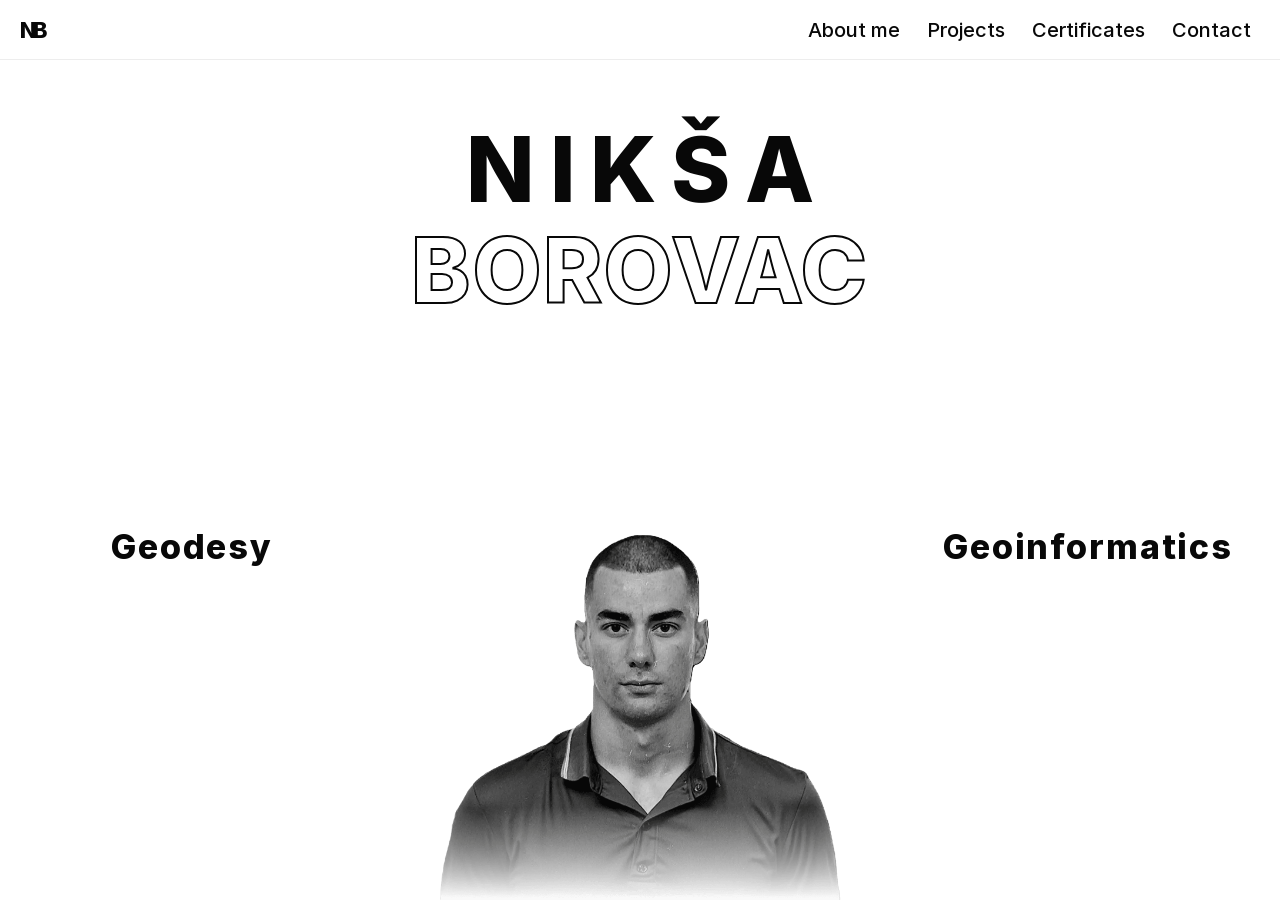
==== index.html @ ad5f1c66 "Nikša Borovac Portfolio" ====
<!doctype html>
<html lang="en">
<head>
  <meta charset="utf-8">
  <meta name="viewport" content="width=device-width, initial-scale=1">
  <meta name="description" content="Geodesy, surveying, hydrography and geoinformatics. The portfolio of Nikša Borovac.">
  <meta name="theme-color" content="#ffffff">
  <meta property="og:title" content="Nikša Borovac">
  <meta property="og:description" content="Geodesy, surveying, hydrography and geoinformatics. The portfolio of Nikša Borovac.">
  <meta property="og:type" content="website">
  <title>Nikša Borovac</title>
  <link rel="icon" href="./favicon.svg" type="image/svg+xml">
  <link rel="stylesheet" href="./styles.css">
  <script src="./site.js" defer></script>
</head>
<body>
<a class="skip-link" href="#main">Skip to content</a>
<header class="site-header">
  <a class="monogram" href="./" aria-label="Nikša Borovac — home">NB</a>
  <nav class="site-nav" aria-label="Main navigation"><a href="./aboutme/">About me</a> <a href="./projects/">Projects</a> <a href="./certificates/">Certificates</a> <a href="./contact/">Contact</a></nav>
</header>
<main id="main" class="home-hero">
  <h1 class="hero-name"><span class="first-name">NIKŠA</span><span class="last-name">BOROVAC</span></h1>
  <img class="hero-portrait" src="./assets/portrait.png" width="1517" height="1593" alt="Portrait of Nikša Borovac" fetchpriority="high">
  <div class="discipline discipline-left" role="img" aria-label="Geodesy, Surveying, Hydrography, GNSS, Cadastre"><div class="discipline-track" aria-hidden="true"><span>Geodesy</span><span>Surveying</span><span>Hydrography</span><span>GNSS</span><span>Cadastre</span><span>Geodesy</span></div></div>
  <div class="discipline discipline-right" role="img" aria-label="Geoinformatics, Remote Sensing, Photogrammetry, GIS, Cartography"><div class="discipline-track" aria-hidden="true"><span>Geoinformatics</span><span>Remote Sensing</span><span>Photogrammetry</span><span>GIS</span><span>Cartography</span><span>Geoinformatics</span></div></div>
</main>

</body>
</html>
---- styles.css ----
@import url('./assets/fonts.css');

:root { color-scheme: light; --ink: #080808; --muted: #686868; --line: #ededed; }
* { box-sizing: border-box; }
html { scroll-behavior: smooth; }
body { margin: 0; color: var(--ink); background: #fff; font-family: Inter, Arial, sans-serif; font-weight: 500; -webkit-font-smoothing: antialiased; }
a { color: inherit; }
button, input, textarea { font: inherit; }
button, a, input, textarea { -webkit-tap-highlight-color: transparent; }
a:focus-visible, button:focus-visible, input:focus-visible, textarea:focus-visible { outline: 2px solid #167aaf; outline-offset: 5px; }
img { display: block; max-width: 100%; height: auto; }
.skip-link { position: fixed; left: 20px; top: -70px; padding: 12px 18px; background: #080808; color: #fff; z-index: 20; }
.skip-link:focus { top: 10px; }
.site-header { height: 60px; border-bottom: 1px solid var(--line); display: flex; justify-content: space-between; align-items: center; padding: 0 29px 0 20px; gap: 25px; background: #fff; position: relative; z-index: 5; }
.monogram { font-weight: 800; letter-spacing: -.12em; text-decoration: none; font-size: 22px; padding-right: 4px; }
.site-nav { display: flex; align-items: center; gap: 27px; }
.site-nav a { font-size: 20px; line-height: 1.3; text-decoration: none; text-underline-offset: 6px; }
.site-nav a:hover, .site-nav a[aria-current='page'] { text-decoration: underline; text-decoration-thickness: 1px; }
.home-hero { position: relative; height: calc(100svh - 60px); min-height: 660px; max-height: 980px; overflow: hidden; isolation: isolate; }
.hero-name { position: absolute; top: 60px; width: 100%; text-align: center; margin: 0; font-size: 90px; font-weight: 800; line-height: 1.12; }
.hero-name span { display: block; }
.hero-name .first-name { letter-spacing: .16em; padding-left: .16em; }
.hero-name .last-name { letter-spacing: .015em; color: #fff; -webkit-text-stroke: 2px #080808; }
.hero-portrait { position: absolute; width: 446px; max-width: 58vw; bottom: 0; left: 50%; transform: translateX(-50%); z-index: 1; }
.discipline { position: absolute; top: 58%; transform: translateY(-50%); height: 1.45em; overflow: hidden; width: 30%; font-size: clamp(20px, 2.65vw, 36px); letter-spacing: .055em; font-weight: 800; line-height: 1.45; text-align: center; }
.discipline-left { left: 0; }
.discipline-right { right: 0; }
.discipline-track { display: flex; flex-direction: column; animation: disciplines 20s infinite; }
@keyframes disciplines { 0%, 14% { transform: translateY(0); } 20%, 34% { transform: translateY(-16.6667%); } 40%, 54% { transform: translateY(-33.3333%); } 60%, 74% { transform: translateY(-50%); } 80%, 94% { transform: translateY(-66.6667%); } 100% { transform: translateY(-83.3333%); } }
.about-page { max-width: 1240px; margin: 0 auto; }
.story { min-height: 610px; position: relative; display: grid; place-items: center; padding: 100px 8%; isolation: isolate; }
.story p { font-size: clamp(21px, 2.15vw, 29px); line-height: 1.65; letter-spacing: .035em; text-align: justify; max-width: 820px; margin: 0; }
.story img { position: absolute; z-index: -1; height: 360px; width: auto; object-fit: contain; opacity: .24; }
.story-second img { height: 460px; opacity: .18; }
.gallery-page { min-height: calc(100svh - 60px); display: flex; flex-direction: column; justify-content: center; overflow: hidden; padding: 70px 0 45px; }
.gallery-window { overflow-x: auto; width: 100%; }
.gallery-window:has(.is-ready) { overflow: hidden; }
.project-track { display: flex; width: max-content; padding: 10px 0; }
.project-track.is-ready { animation: gallery-scroll 70s linear infinite; }
.project-track:hover, .project-track:focus-within, .project-track.is-paused { animation-play-state: paused; }
.gallery-group { display: flex; flex-shrink: 0; gap: 40px; padding-right: 40px; margin: 0; list-style: none; }
.project-card { width: 400px; flex: 0 0 auto; }
.project-card figure { margin: 0; }
.document-preview { display: flex; justify-content: center; align-items: center; width: 100%; height: 330px; text-decoration: none; transition: opacity .2s; }
.document-preview:hover { opacity: .72; }
.document-preview img { max-height: 100%; width: 100%; height: 100%; object-fit: contain; }
.project-card figcaption { min-height: 70px; font-size: 15px; text-align: center; line-height: 1.45; padding-top: 27px; }
.gallery-controls { margin-top: 25px; display: flex; justify-content: center; gap: 18px; }
.text-button { background: none; border: none; padding: 10px; color: var(--muted); text-decoration: underline; text-underline-offset: 4px; font-size: 13px; cursor: pointer; }
@keyframes gallery-scroll { to { transform: translateX(-50%); } }
.certificates-page { max-width: 1040px; padding: 78px 35px 100px; margin: 0 auto; }
.certificate-grid { display: grid; grid-template-columns: repeat(2, minmax(0, 1fr)); gap: 100px 60px; list-style: none; padding: 0; margin: 0; }
.certificate-grid figure { margin: 0; }
.certificate-grid .document-preview { height: 275px; }
.certificate-grid figcaption { text-align: center; font-size: 20px; line-height: 1.4; margin-top: 34px; }
.contact-page { max-width: 1100px; margin: 0 auto; padding: 87px 35px 70px; }
.contact-grid { display: grid; grid-template-columns: 1fr 420px; gap: 105px; align-items: start; }
.contact-details { text-align: center; padding-top: 24px; }
.contact-details h1 { margin: 0 0 12px; font-size: 32px; font-weight: 700; }
.contact-details .intro { font-size: 18px; line-height: 1.45; letter-spacing: .035em; max-width: 390px; margin: 0 auto; }
.email-block { margin-top: 70px; font-size: 22px; letter-spacing: .03em; }
.email-block p { margin: 0 0 8px; font-weight: 700; }
.email-block a { color: #179cce; text-underline-offset: 3px; overflow-wrap: anywhere; }
.location { margin-top: 100px; font-size: 23px; letter-spacing: .03em; font-weight: 600; }
.contact-form-card { padding: 30px 32px 34px; border: 1px solid var(--ink); border-radius: 8px; }
.contact-form-card h2 { margin: 0 0 22px; font-size: 32px; font-weight: 700; letter-spacing: -.03em; }
.contact-form { display: flex; flex-direction: column; gap: 16px; }
.contact-form input, .contact-form textarea { width: 100%; background: #f5f5f5; padding: 13px 16px; border: 0; border-radius: 8px; font-size: 15px; line-height: 1.3; color: #080808; }
.contact-form textarea { resize: vertical; min-height: 120px; }
.contact-form button { background: #080808; color: #fff; border: 0; border-radius: 8px; padding: 13px 24px; font-size: 14px; font-weight: 600; cursor: pointer; }
.contact-form button:hover { background: #333; }
.form-note { margin: 2px 0 0; font-size: 12px; color: var(--muted); line-height: 1.5; }
.profile-link { display: inline-block; margin-top: 72px; font-size: 14px; text-underline-offset: 5px; }
.lightbox { border: 0; padding: 0; background: #fff; width: min(94vw, 1350px); max-width: 94vw; max-height: 94svh; overflow: auto; }
.lightbox::backdrop { background: rgb(0 0 0 / .75); }
.lightbox-top { position: sticky; top: 0; display: flex; justify-content: space-between; gap: 25px; align-items: center; padding: 14px 20px; background: #fff; border-bottom: 1px solid var(--line); z-index: 1; }
.lightbox-title { margin: 0; font-size: 15px; }
.lightbox-close { flex-shrink: 0; border: 1px solid #aaa; border-radius: 4px; background: #fff; padding: 7px 12px; cursor: pointer; }
.lightbox-image { margin: 0 auto; max-width: 100%; height: auto; }
.sr-only { position: absolute; width: 1px; height: 1px; padding: 0; margin: -1px; overflow: hidden; clip-path: inset(50%); white-space: nowrap; border: 0; }
@media (max-width: 850px) {
  .contact-grid { grid-template-columns: 1fr 1fr; gap: 40px; }
  .contact-page { padding: 65px 28px; }
  .contact-form-card { padding: 25px; }
  .contact-details .intro { font-size: 16px; }
  .email-block { font-size: 18px; }
  .location { font-size: 20px; }
  .discipline { font-size: 23px; width: 30%; }
  .home-hero { min-height: 600px; }
}
@media (max-width: 600px) {
  .site-header { height: auto; min-height: 66px; gap: 15px; padding: 18px 18px; align-items: flex-start; }
  .monogram { font-size: 21px; line-height: 1.2; }
  .site-nav { justify-content: flex-end; flex-wrap: wrap; gap: 10px 17px; }
  .site-nav a { font-size: 14px; }
  .home-hero { height: calc(100svh - 66px); min-height: 600px; max-height: 840px; }
  .hero-name { top: 65px; font-size: clamp(48px, 12vw, 72px); }
  .hero-name .last-name { -webkit-text-stroke-width: 1.4px; }
  .hero-portrait { width: 405px; max-width: 96vw; }
  .discipline { top: 46%; width: 47%; font-size: clamp(13px, 3.4vw, 19px); letter-spacing: .015em; }
  .discipline-left { left: 0; }
  .discipline-right { right: 0; }
  .story { min-height: 600px; padding: 85px 25px; }
  .story p { font-size: 21px; text-align: left; line-height: 1.65; letter-spacing: .01em; }
  .story img { height: 340px; opacity: .16; }
  .story-second img { height: 390px; }
  .gallery-page { padding-top: 65px; justify-content: flex-start; }
  .project-card { width: 78vw; }
  .gallery-group { gap: 28px; padding-right: 28px; }
  .project-card figcaption { font-size: 15px; padding-left: 10px; padding-right: 10px; }
  .document-preview { height: 350px; }
  .certificate-grid { grid-template-columns: 1fr; gap: 75px; }
  .certificates-page { padding: 60px 25px 80px; }
  .certificate-grid .document-preview { height: 320px; }
  .certificate-grid figcaption { font-size: 18px; margin-top: 24px; }
  .contact-page { padding: 50px 24px 40px; }
  .contact-grid { grid-template-columns: 1fr; gap: 50px; }
  .contact-details { padding: 0; }
  .email-block { margin-top: 38px; }
  .location { margin-top: 40px; font-size: 19px; }
  .profile-link { margin-top: 40px; }
  .lightbox-top { padding: 12px; gap: 12px; }
}
@media (prefers-reduced-motion: reduce) {
  html { scroll-behavior: auto; }
  .discipline-track, .project-track.is-ready { animation: none; }
  .gallery-window { overflow-x: auto; }
  .gallery-group[aria-hidden='true'] { display: none; }
}
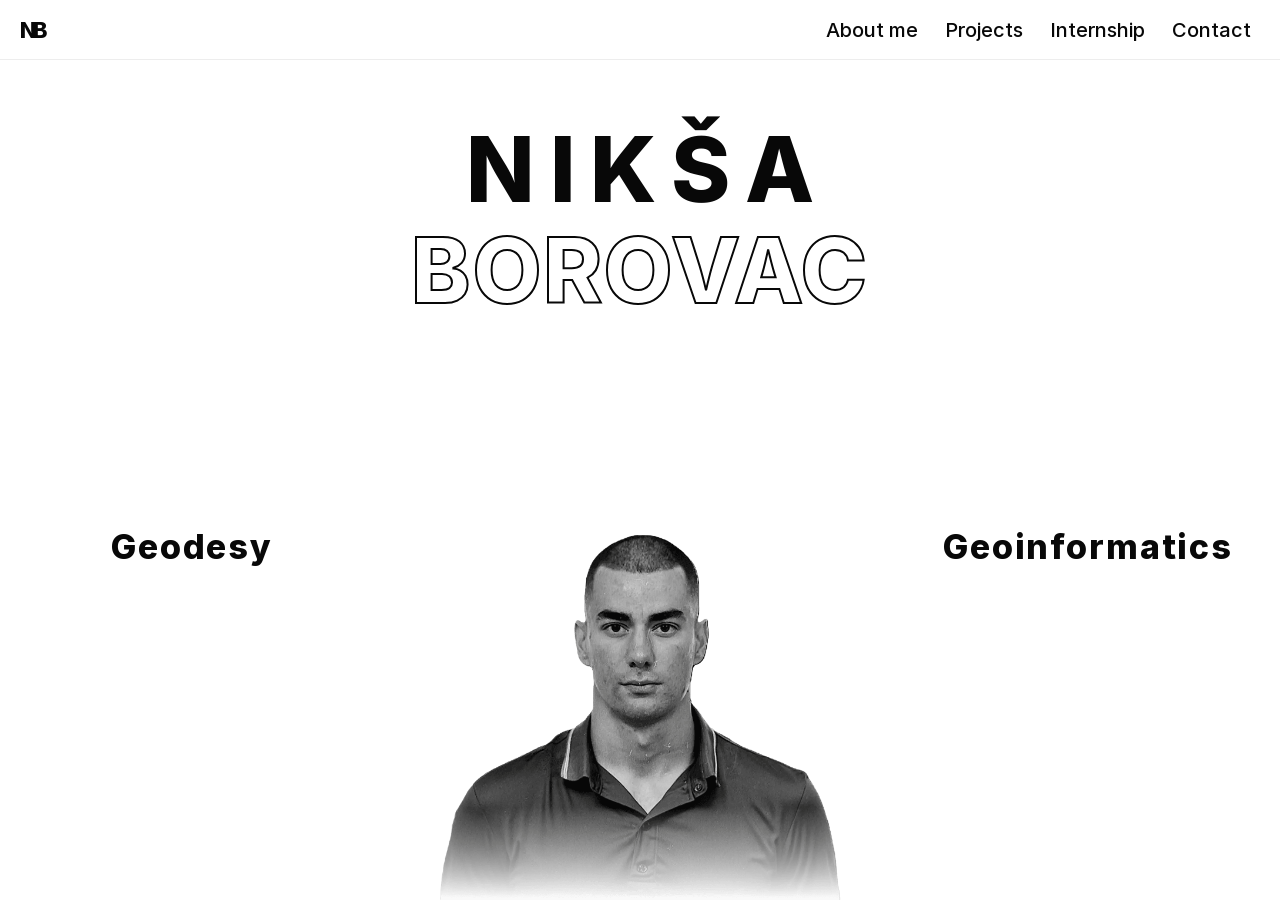
==== commit d0fec3d0: "Internship page" ====
--- a/index.html
+++ b/index.html
@@ -10,20 +10,20 @@
   <meta property="og:type" content="website">
   <title>Nikša Borovac</title>
   <link rel="icon" href="./favicon.svg" type="image/svg+xml">
-  <link rel="stylesheet" href="./styles.css">
+  <link rel="stylesheet" href="./styles.css?v=internship-1">
   <script src="./site.js" defer></script>
 </head>
 <body>
 <a class="skip-link" href="#main">Skip to content</a>
 <header class="site-header">
   <a class="monogram" href="./" aria-label="Nikša Borovac — home">NB</a>
-  <nav class="site-nav" aria-label="Main navigation"><a href="./aboutme/">About me</a> <a href="./projects/">Projects</a> <a href="./certificates/">Certificates</a> <a href="./contact/">Contact</a></nav>
+  <nav class="site-nav" aria-label="Main navigation"><a href="./aboutme/">About me</a> <a href="./projects/">Projects</a> <a href="./internship/">Internship</a> <a href="./contact/">Contact</a></nav>
 </header>
 <main id="main" class="home-hero">
   <h1 class="hero-name"><span class="first-name">NIKŠA</span><span class="last-name">BOROVAC</span></h1>
   <img class="hero-portrait" src="./assets/portrait.png" width="1517" height="1593" alt="Portrait of Nikša Borovac" fetchpriority="high">
-  <div class="discipline discipline-left" role="img" aria-label="Geodesy, Surveying, Hydrography, GNSS, Cadastre"><div class="discipline-track" aria-hidden="true"><span>Geodesy</span><span>Surveying</span><span>Hydrography</span><span>GNSS</span><span>Cadastre</span><span>Geodesy</span></div></div>
-  <div class="discipline discipline-right" role="img" aria-label="Geoinformatics, Remote Sensing, Photogrammetry, GIS, Cartography"><div class="discipline-track" aria-hidden="true"><span>Geoinformatics</span><span>Remote Sensing</span><span>Photogrammetry</span><span>GIS</span><span>Cartography</span><span>Geoinformatics</span></div></div>
+  <div class="discipline discipline-left" role="img" aria-label="Geodesy, Surveying, Hydrography, GNSS"><div class="discipline-track" aria-hidden="true"><span>Geodesy</span><span>Surveying</span><span>Hydrography</span><span>GNSS</span><span>Geodesy</span></div></div>
+  <div class="discipline discipline-right" role="img" aria-label="Geoinformatics, Remote Sensing, Cartography, GIS"><div class="discipline-track" aria-hidden="true"><span>Geoinformatics</span><span>Remote Sensing</span><span>Cartography</span><span>GIS</span><span>Geoinformatics</span></div></div>
 </main>
 
 </body>
--- a/styles.css
+++ b/styles.css
@@ -25,34 +25,74 @@
 .discipline { position: absolute; top: 58%; transform: translateY(-50%); height: 1.45em; overflow: hidden; width: 30%; font-size: clamp(20px, 2.65vw, 36px); letter-spacing: .055em; font-weight: 800; line-height: 1.45; text-align: center; }
 .discipline-left { left: 0; }
 .discipline-right { right: 0; }
-.discipline-track { display: flex; flex-direction: column; animation: disciplines 20s infinite; }
-@keyframes disciplines { 0%, 14% { transform: translateY(0); } 20%, 34% { transform: translateY(-16.6667%); } 40%, 54% { transform: translateY(-33.3333%); } 60%, 74% { transform: translateY(-50%); } 80%, 94% { transform: translateY(-66.6667%); } 100% { transform: translateY(-83.3333%); } }
-.about-page { max-width: 1240px; margin: 0 auto; }
-.story { min-height: 610px; position: relative; display: grid; place-items: center; padding: 100px 8%; isolation: isolate; }
-.story p { font-size: clamp(21px, 2.15vw, 29px); line-height: 1.65; letter-spacing: .035em; text-align: justify; max-width: 820px; margin: 0; }
-.story img { position: absolute; z-index: -1; height: 360px; width: auto; object-fit: contain; opacity: .24; }
-.story-second img { height: 460px; opacity: .18; }
-.gallery-page { min-height: calc(100svh - 60px); display: flex; flex-direction: column; justify-content: center; overflow: hidden; padding: 70px 0 45px; }
-.gallery-window { overflow-x: auto; width: 100%; }
-.gallery-window:has(.is-ready) { overflow: hidden; }
+.discipline-track { display: flex; flex-direction: column; animation: disciplines 16s infinite; }
+@keyframes disciplines { 0%, 17.5% { transform: translateY(0); } 25%, 42.5% { transform: translateY(-20%); } 50%, 67.5% { transform: translateY(-40%); } 75%, 92.5% { transform: translateY(-60%); } 100% { transform: translateY(-80%); } }
+.about-page { width: 100%; min-height: calc(100svh - 60px); margin: 0 auto; padding: 28px clamp(24px, 4vw, 80px) 0; display: flex; flex-direction: column; overflow: hidden; }
+.story { position: relative; display: grid; grid-template-columns: 1.28fr .9fr; align-items: center; gap: 76px; min-height: 400px; padding: 20px 0 28px; }
+.story p { font-size: clamp(20px, 1.85vw, 24px); font-weight: 400; line-height: 1.7; letter-spacing: -.015em; text-align: left; margin: 0; }
+.story strong { font-weight: 600; }
+.story-picture { position: relative; height: 354px; isolation: isolate; }
+.story img { position: absolute; z-index: 2; width: auto; max-width: 100%; object-fit: contain; }
+.story-child { height: 330px; right: 21px; bottom: 0; opacity: .74; mix-blend-mode: multiply; }
+.story-survey-grid { position: absolute; width: calc(100% - 24px); height: 290px; left: 0; top: 25px; z-index: 0; background-image: linear-gradient(#ededed .7px, transparent .7px), linear-gradient(90deg, #ededed .7px, transparent .7px); background-size: 37px 37px; border-top: 1px solid #ededed; border-left: 1px solid #ededed; }
+.story-survey-geometry { position: absolute; inset: 0; width: 100%; height: 100%; z-index: 1; }
+.story-north { position: absolute; right: 0; top: 15px; width: 24px; height: 68px; z-index: 3; }
+.story-separator { height: 20px; flex-shrink: 0; position: relative; border-top: 1px solid #d8d8d8; margin: 8px 0 15px; }
+.story-separator::before { content: ''; position: absolute; top: 0; left: 0; width: 100%; height: 5px; background: repeating-linear-gradient(90deg, #d8d8d8 0, #d8d8d8 1px, transparent 1px, transparent 26px); }
+.story-second { grid-template-columns: .88fr 1.32fr; gap: 72px; min-height: 406px; padding: 16px 0 0; flex: 1; }
+.story-second .story-picture { height: 390px; align-self: end; }
+.story .story-adult { width: min(100%, 306.54px); height: auto; left: 20px; bottom: 0; opacity: .68; filter: grayscale(1); }
+.story-contours { position: absolute; left: -16px; top: 46px; width: 410px; max-width: 110%; height: 310px; color: #ccc; z-index: 0; }
+body:has(.gallery-page) { min-height: 100svh; display: flex; flex-direction: column; }
+body:has(.gallery-page) .site-header { flex-shrink: 0; }
+.gallery-page { --gallery-columns: 3; --gallery-gap: 40px; --gallery-edge: clamp(24px, 4vw, 72px); container-type: inline-size; flex: 1; min-height: 0; display: flex; flex-direction: column; justify-content: center; overflow: hidden; padding: 55px 0 40px; }
+.gallery-window { overflow-x: auto; width: 100%; scroll-snap-type: x mandatory; scroll-padding-inline: var(--gallery-edge); overscroll-behavior-x: contain; }
+.gallery-window.is-ready { scrollbar-width: none; }
+.gallery-window.is-ready::-webkit-scrollbar { display: none; }
 .project-track { display: flex; width: max-content; padding: 10px 0; }
-.project-track.is-ready { animation: gallery-scroll 70s linear infinite; }
-.project-track:hover, .project-track:focus-within, .project-track.is-paused { animation-play-state: paused; }
-.gallery-group { display: flex; flex-shrink: 0; gap: 40px; padding-right: 40px; margin: 0; list-style: none; }
-.project-card { width: 400px; flex: 0 0 auto; }
+.gallery-group { position: relative; display: flex; flex-shrink: 0; gap: var(--gallery-gap); padding: 0 var(--gallery-edge); margin: 0; list-style: none; }
+.project-card { width: calc((100cqw - 2 * var(--gallery-edge) - (var(--gallery-columns) - 1) * var(--gallery-gap)) / var(--gallery-columns)); flex: 0 0 auto; scroll-snap-align: start; }
 .project-card figure { margin: 0; }
+.project-detail-trigger { display: block; color: inherit; text-decoration: none; }
+.project-detail-trigger:hover figcaption { text-decoration: underline; text-underline-offset: 5px; }
 .document-preview { display: flex; justify-content: center; align-items: center; width: 100%; height: 330px; text-decoration: none; transition: opacity .2s; }
 .document-preview:hover { opacity: .72; }
 .document-preview img { max-height: 100%; width: 100%; height: 100%; object-fit: contain; }
-.project-card figcaption { min-height: 70px; font-size: 15px; text-align: center; line-height: 1.45; padding-top: 27px; }
-.gallery-controls { margin-top: 25px; display: flex; justify-content: center; gap: 18px; }
-.text-button { background: none; border: none; padding: 10px; color: var(--muted); text-decoration: underline; text-underline-offset: 4px; font-size: 13px; cursor: pointer; }
-@keyframes gallery-scroll { to { transform: translateX(-50%); } }
-.certificates-page { max-width: 1040px; padding: 78px 35px 100px; margin: 0 auto; }
-.certificate-grid { display: grid; grid-template-columns: repeat(2, minmax(0, 1fr)); gap: 100px 60px; list-style: none; padding: 0; margin: 0; }
-.certificate-grid figure { margin: 0; }
-.certificate-grid .document-preview { height: 275px; }
-.certificate-grid figcaption { text-align: center; font-size: 20px; line-height: 1.4; margin-top: 34px; }
+.project-card figcaption { min-height: 70px; font-size: 16px; text-align: center; line-height: 1.45; padding-top: 27px; }
+.gallery-controls { margin-top: 24px; display: flex; justify-content: center; align-items: center; gap: 20px; }
+.gallery-controls[hidden], .project-image-controls[hidden] { display: none; }
+.gallery-arrow, .image-arrow { display: inline-flex; justify-content: center; align-items: center; width: 44px; height: 44px; border: 1px solid #bdbdbd; border-radius: 50%; background: #fff; color: var(--ink); font-size: 24px; line-height: 1; cursor: pointer; transition: background .15s, color .15s; }
+.gallery-arrow:hover:not(:disabled), .image-arrow:hover { background: var(--ink); color: #fff; border-color: var(--ink); }
+.gallery-arrow:disabled { opacity: .3; cursor: default; }
+.gallery-position { color: var(--muted); font-size: 13px; min-width: 68px; text-align: center; font-variant-numeric: tabular-nums; }
+.internship-page { max-width: 1440px; margin: 0 auto; padding: 70px clamp(24px, 5vw, 80px) 80px; }
+.internship-hero { display: grid; grid-template-columns: minmax(0, .9fr) minmax(0, 1.1fr); align-items: center; gap: 70px; padding-bottom: 60px; }
+.internship-eyebrow { margin: 0 0 20px; font-size: 13px; text-transform: uppercase; letter-spacing: .15em; color: var(--muted); }
+.internship-intro h1 { margin: 0 0 24px; font-size: clamp(38px, 4.1vw, 58px); line-height: 1.08; letter-spacing: -.045em; font-weight: 700; }
+.internship-location { margin: 0 0 8px; font-size: 17px; line-height: 1.5; }
+.internship-period { margin: 0; font-size: 14px; color: var(--muted); line-height: 1.5; }
+.internship-intro-copy { margin: 28px 0 0; max-width: 48ch; font-size: 17px; line-height: 1.7; font-weight: 400; }
+.internship-photo { margin: 0; min-width: 0; }
+.internship-photo img { width: 100%; height: auto; }
+.internship-photo figcaption { margin-top: 10px; font-size: 11px; line-height: 1.5; color: var(--muted); text-align: right; }
+.internship-photo a { text-underline-offset: 3px; }
+.internship-tasks h2, .internship-outcome h2 { margin: 0 0 28px; font-size: clamp(25px, 2.5vw, 32px); font-weight: 600; line-height: 1.3; letter-spacing: -.025em; }
+.internship-task { border-top: 1px solid #ddd; }
+.internship-task:last-child { border-bottom: 1px solid #ddd; }
+.internship-task summary { display: grid; grid-template-columns: 190px minmax(0, 1fr) 24px; align-items: center; gap: 24px; padding: 24px 0; cursor: pointer; list-style: none; }
+.internship-task summary::-webkit-details-marker { display: none; }
+.internship-task summary:focus-visible { outline: 2px solid var(--ink); outline-offset: 5px; }
+.internship-task-date { font-size: 13px; line-height: 1.6; color: var(--muted); font-weight: 400; }
+.internship-task-title { font-size: 20px; line-height: 1.4; font-weight: 500; }
+.internship-task-toggle { position: relative; width: 20px; height: 20px; }
+.internship-task-toggle::before, .internship-task-toggle::after { content: ''; position: absolute; background: currentColor; }
+.internship-task-toggle::before { top: 9px; left: 3px; width: 14px; height: 1px; }
+.internship-task-toggle::after { top: 3px; left: 9px; width: 1px; height: 14px; }
+.internship-task[open] .internship-task-toggle::after { display: none; }
+.internship-task-copy { padding: 0 48px 28px 214px; }
+.internship-task-copy p { max-width: 78ch; margin: 0; font-size: 17px; font-weight: 400; line-height: 1.75; }
+.internship-outcome { max-width: 840px; padding-top: 64px; }
+.internship-outcome p { margin: 0 0 18px; font-size: 18px; line-height: 1.75; font-weight: 400; }
 .contact-page { max-width: 1100px; margin: 0 auto; padding: 87px 35px 70px; }
 .contact-grid { display: grid; grid-template-columns: 1fr 420px; gap: 105px; align-items: start; }
 .contact-details { text-align: center; padding-top: 24px; }
@@ -77,8 +117,28 @@
 .lightbox-title { margin: 0; font-size: 15px; }
 .lightbox-close { flex-shrink: 0; border: 1px solid #aaa; border-radius: 4px; background: #fff; padding: 7px 12px; cursor: pointer; }
 .lightbox-image { margin: 0 auto; max-width: 100%; height: auto; }
+.lightbox-open { overflow: hidden; }
+.project-lightbox { width: min(94vw, 1440px); max-height: 92svh; border: 1px solid #d8d8d8; }
+.project-lightbox-top { justify-content: flex-end; }
+.project-lightbox-body { display: grid; grid-template-columns: minmax(0, 1.12fr) minmax(0, .88fr); gap: 40px; align-items: center; padding: 24px 36px 36px; }
+.project-lightbox-figure { min-width: 0; margin: 0; }
+.project-lightbox .lightbox-image { width: 100%; height: min(61svh, 650px); object-fit: contain; }
+.project-image-controls { display: flex; justify-content: space-between; align-items: center; gap: 16px; margin-top: 18px; }
+.image-arrow { flex-shrink: 0; width: 36px; height: 36px; font-size: 20px; }
+.project-image-caption { text-align: center; color: var(--muted); font-size: 12px; font-weight: 400; line-height: 1.4; }
+.project-lightbox .lightbox-title { font-size: clamp(24px, 2.2vw, 30px); line-height: 1.25; font-weight: 600; margin: 0 0 20px; }
+.project-description { margin: 0; font-size: 17px; font-weight: 400; line-height: 1.65; }
+.project-report { display: inline-block; margin-top: 24px; font-size: 14px; line-height: 1.5; text-underline-offset: 5px; }
+.project-report[hidden] { display: none; }
 .sr-only { position: absolute; width: 1px; height: 1px; padding: 0; margin: -1px; overflow: hidden; clip-path: inset(50%); white-space: nowrap; border: 0; }
 @media (max-width: 850px) {
+  .internship-page { padding-top: 48px; }
+  .internship-hero { gap: 35px; }
+  .internship-task summary { grid-template-columns: 150px minmax(0, 1fr) 20px; gap: 20px; }
+  .internship-task-copy { padding-left: 170px; padding-right: 40px; }
+  .gallery-page { --gallery-columns: 2; --gallery-gap: 28px; }
+  .project-lightbox-body { grid-template-columns: 1fr 1fr; gap: 24px; padding: 20px 24px 28px; }
+  .project-description { font-size: 16px; }
   .contact-grid { grid-template-columns: 1fr 1fr; gap: 40px; }
   .contact-page { padding: 65px 28px; }
   .contact-form-card { padding: 25px; }
@@ -87,8 +147,24 @@
   .location { font-size: 20px; }
   .discipline { font-size: 23px; width: 30%; }
   .home-hero { min-height: 600px; }
+  .story, .story-second { gap: 34px; }
+  .story-survey-grid { width: 100%; }
+  .story-child { right: 5px; }
+  .story .story-adult { left: 0; }
 }
 @media (max-width: 600px) {
+  .internship-page { padding: 40px 24px 48px; }
+  .internship-hero { grid-template-columns: 1fr; gap: 32px; padding-bottom: 44px; }
+  .internship-intro h1 { font-size: 44px; }
+  .internship-intro-copy { font-size: 16px; margin-top: 24px; }
+  .internship-task summary { grid-template-columns: minmax(0, 1fr) 20px; gap: 8px 16px; padding: 20px 0; }
+  .internship-task-date, .internship-task-title { grid-column: 1; }
+  .internship-task-date { font-size: 12px; }
+  .internship-task-title { font-size: 18px; }
+  .internship-task-toggle { grid-column: 2; grid-row: 1 / 3; }
+  .internship-task-copy { padding: 0 0 24px; }
+  .internship-task-copy p, .internship-outcome p { font-size: 16px; line-height: 1.75; }
+  .internship-outcome { padding-top: 44px; }
   .site-header { height: auto; min-height: 66px; gap: 15px; padding: 18px 18px; align-items: flex-start; }
   .monogram { font-size: 21px; line-height: 1.2; }
   .site-nav { justify-content: flex-end; flex-wrap: wrap; gap: 10px 17px; }
@@ -100,19 +176,18 @@
   .discipline { top: 46%; width: 47%; font-size: clamp(13px, 3.4vw, 19px); letter-spacing: .015em; }
   .discipline-left { left: 0; }
   .discipline-right { right: 0; }
-  .story { min-height: 600px; padding: 85px 25px; }
-  .story p { font-size: 21px; text-align: left; line-height: 1.65; letter-spacing: .01em; }
-  .story img { height: 340px; opacity: .16; }
-  .story-second img { height: 390px; }
-  .gallery-page { padding-top: 65px; justify-content: flex-start; }
-  .project-card { width: 78vw; }
-  .gallery-group { gap: 28px; padding-right: 28px; }
+  .about-page { min-height: calc(100svh - 66px); padding: 34px 24px 0; }
+  .story, .story-second { grid-template-columns: 1fr; gap: 22px; min-height: 0; }
+  .story { padding: 0 0 18px; }
+  .story p { font-size: 20px; line-height: 1.65; }
+  .story-picture { width: min(340px, 100%); margin: 0 auto; }
+  .story-second { padding: 14px 0 0; }
+  .story-second p { grid-row: 1; }
+  .story-second .story-picture { grid-row: 2; }
+  .story-separator { margin: 8px 0 15px; }
+  .gallery-page { --gallery-columns: 1; --gallery-gap: 24px; --gallery-edge: 28px; padding-top: 44px; justify-content: flex-start; }
   .project-card figcaption { font-size: 15px; padding-left: 10px; padding-right: 10px; }
-  .document-preview { height: 350px; }
-  .certificate-grid { grid-template-columns: 1fr; gap: 75px; }
-  .certificates-page { padding: 60px 25px 80px; }
-  .certificate-grid .document-preview { height: 320px; }
-  .certificate-grid figcaption { font-size: 18px; margin-top: 24px; }
+  .document-preview { height: 330px; }
   .contact-page { padding: 50px 24px 40px; }
   .contact-grid { grid-template-columns: 1fr; gap: 50px; }
   .contact-details { padding: 0; }
@@ -120,10 +195,12 @@
   .location { margin-top: 40px; font-size: 19px; }
   .profile-link { margin-top: 40px; }
   .lightbox-top { padding: 12px; gap: 12px; }
+  .project-lightbox-body { grid-template-columns: 1fr; gap: 24px; padding: 16px 20px 28px; }
+  .project-lightbox .lightbox-image { height: auto; max-height: 46svh; }
+  .project-lightbox .lightbox-title { font-size: 24px; margin-bottom: 18px; }
+  .project-description { font-size: 17px; line-height: 1.7; }
 }
 @media (prefers-reduced-motion: reduce) {
   html { scroll-behavior: auto; }
-  .discipline-track, .project-track.is-ready { animation: none; }
-  .gallery-window { overflow-x: auto; }
-  .gallery-group[aria-hidden='true'] { display: none; }
+  .discipline-track { animation: none; }
 }
